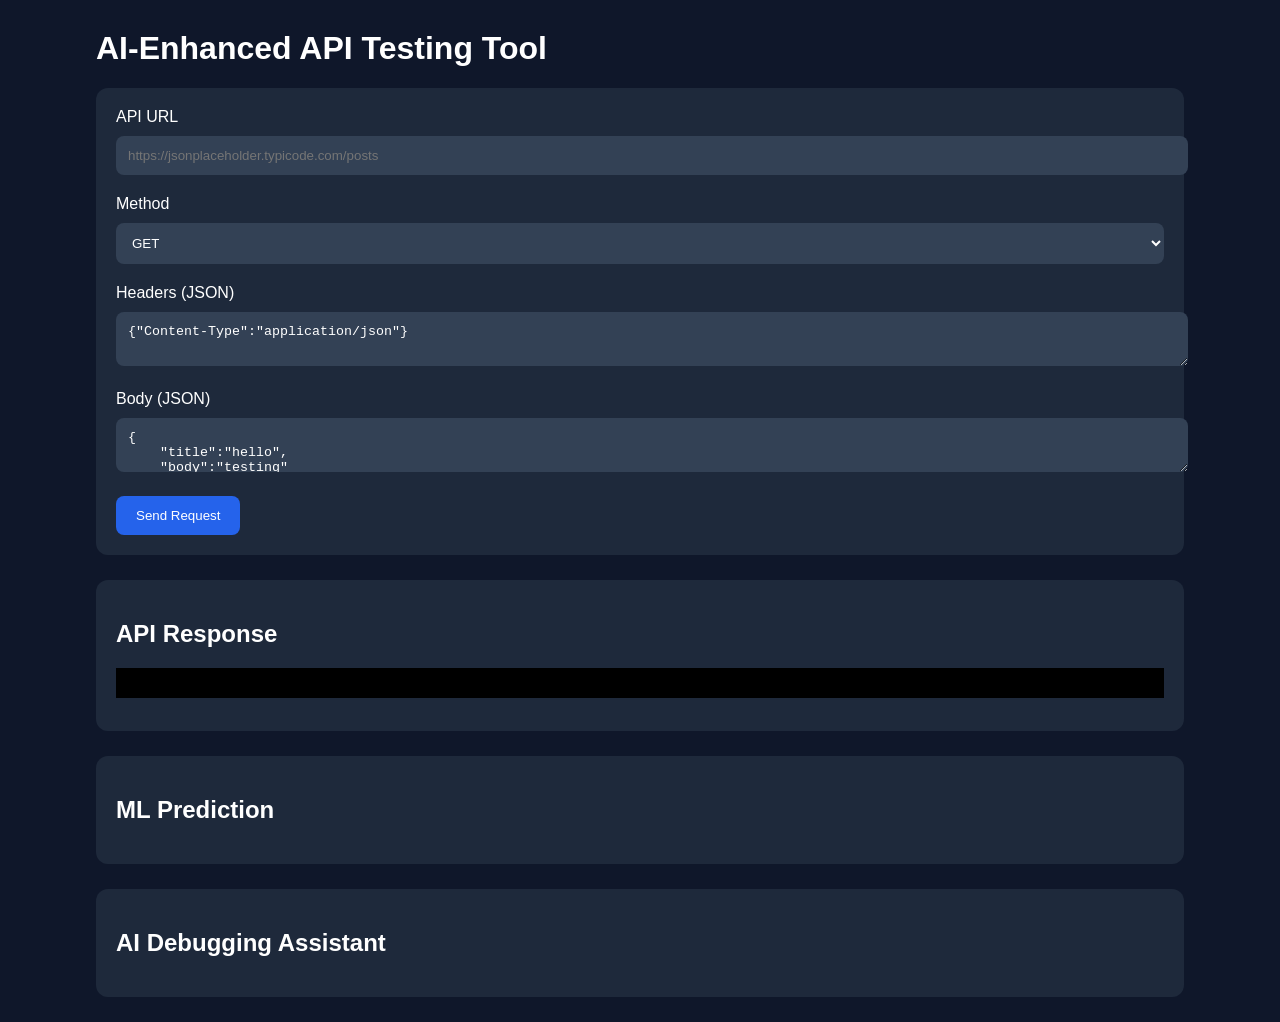
==== frontend/index.html @ 767a8d30 "Initial commit" ====
<!DOCTYPE html>
<html>
<head>
    <title>AI API Testing Tool</title>
    <link rel="stylesheet" href="style.css">
</head>
<body>

<div class="container">
    <h1>AI-Enhanced API Testing Tool</h1>

    <div class="card">
        <label>API URL</label>
        <input type="text" id="url" placeholder="https://jsonplaceholder.typicode.com/posts">

        <label>Method</label>
        <select id="method">
            <option>GET</option>
            <option>POST</option>
            <option>PUT</option>
            <option>DELETE</option>
        </select>

        <label>Headers (JSON)</label>
        <textarea id="headers">{"Content-Type":"application/json"}</textarea>

        <label>Body (JSON)</label>
        <textarea id="body">{
    "title":"hello",
    "body":"testing"
}</textarea>

        <button onclick="sendRequest()">Send Request</button>
    </div>

    <div class="card">
        <h2>API Response</h2>
        <pre id="response"></pre>
    </div>

    <div class="card">
        <h2>ML Prediction</h2>
        <div id="prediction"></div>
    </div>

    <div class="card">
        <h2>AI Debugging Assistant</h2>
        <div id="ai"></div>
    </div>
</div>

<script src="script.js"></script>
</body>
</html>
---- frontend/style.css ----
body {

    margin: 0;
    padding: 0;
    font-family: Arial;
    background: #0f172a;
    color: white;
}

/* NAVBAR */

.navbar {

    background: #1e293b;
    padding: 15px 30px;

    display: flex;
    justify-content: space-between;
    align-items: center;
}

/* CONTAINER */

.container {

    width: 85%;
    margin: auto;
    margin-top: 30px;
}

/* CARD */

.card {

    background: #1e293b;
    padding: 20px;
    border-radius: 12px;
    margin-bottom: 25px;
}

/* INPUTS */

input,
select,
textarea {

    width: 100%;
    padding: 12px;
    margin-top: 10px;
    margin-bottom: 20px;

    border: none;
    border-radius: 8px;

    background: #334155;
    color: white;
}

/* BUTTON */

button {

    background: #2563eb;
    color: white;

    border: none;
    padding: 12px 20px;

    border-radius: 8px;
    cursor: pointer;
}

/* RESPONSE */

pre {

    background: black;
    padding: 15px;
    overflow-x: auto;
}

/* TABLE */

table {

    width: 100%;
    border-collapse: collapse;
}

th,
td {

    border: 1px solid #475569;
    padding: 10px;
}

/* AUTH */

.auth-container {

    width: 400px;

    margin: 100px auto;

    background: #1e293b;

    padding: 30px;

    border-radius: 12px;
}

/* TOGGLE */

.toggle-box {

    display: flex;
    margin-bottom: 20px;
}

.toggle-box button {

    flex: 1;
}

.active {

    background: #0ea5e9;
}

.hidden {

    display: none;
}

.logout-btn {

    background: red;
}
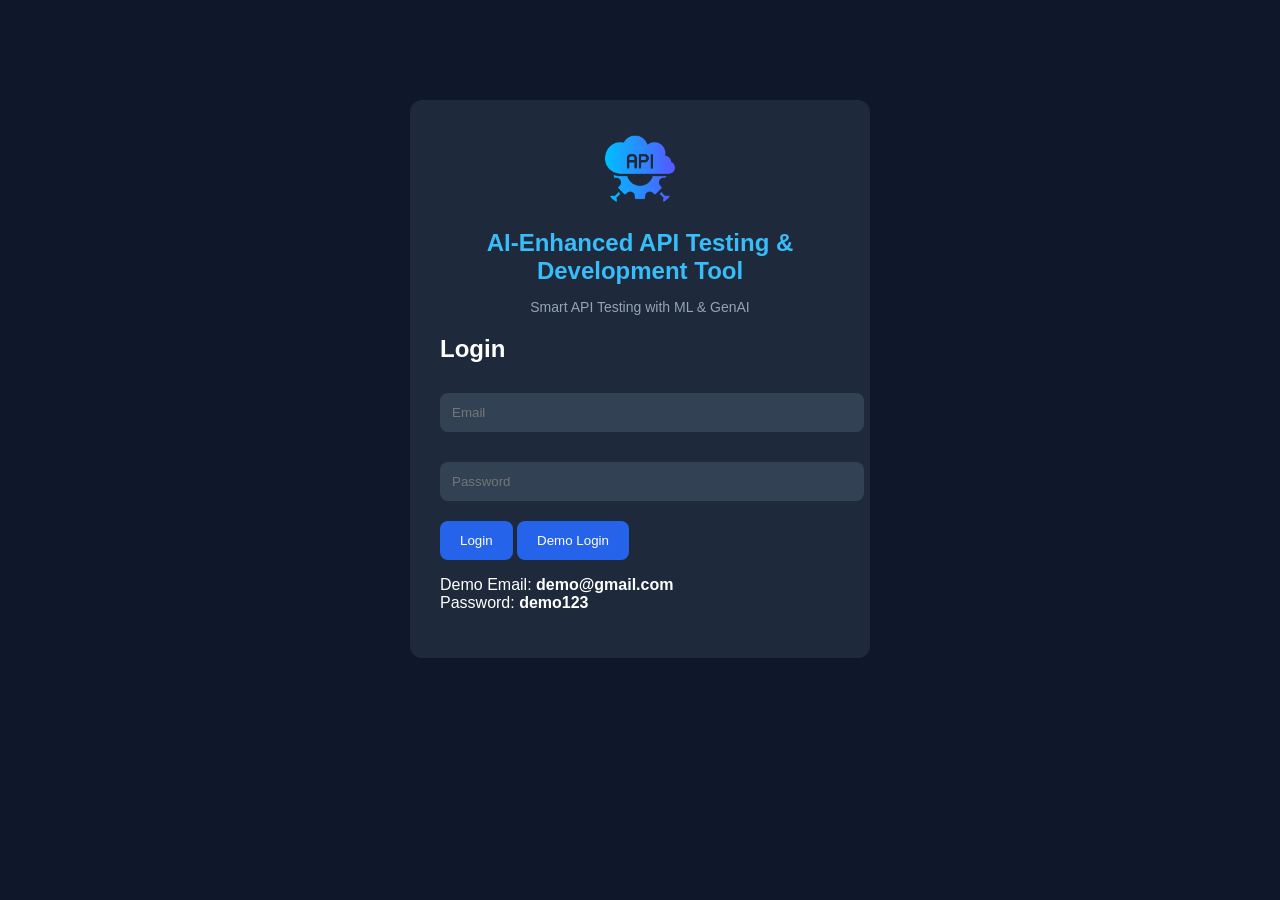
==== commit de18aba2: "Updated Render backend URL" ====
--- a/frontend/index.html
+++ b/frontend/index.html
@@ -1,54 +1,72 @@
 <!DOCTYPE html>
-<html>
+<html lang="en">
+
 <head>
-    <title>AI API Testing Tool</title>
+
+    <meta charset="UTF-8">
+
+    <meta name="viewport"
+          content="width=device-width, initial-scale=1.0">
+
+    <title>AI-Enhanced API Testing</title>
+
     <link rel="stylesheet" href="style.css">
+
 </head>
+
 <body>
 
-<div class="container">
-    <h1>AI-Enhanced API Testing Tool</h1>
+<div class="auth-container">
 
-    <div class="card">
-        <label>API URL</label>
-        <input type="text" id="url" placeholder="https://jsonplaceholder.typicode.com/posts">
+    <div class="logo-container">
 
-        <label>Method</label>
-        <select id="method">
-            <option>GET</option>
-            <option>POST</option>
-            <option>PUT</option>
-            <option>DELETE</option>
-        </select>
+        <img src="10329422.png"
+             alt="Project Logo"
+             class="logo">
 
-        <label>Headers (JSON)</label>
-        <textarea id="headers">{"Content-Type":"application/json"}</textarea>
+        <h1 class="project-title">
+            AI-Enhanced API Testing & Development Tool
+        </h1>
 
-        <label>Body (JSON)</label>
-        <textarea id="body">{
-    "title":"hello",
-    "body":"testing"
-}</textarea>
+        <p class="subtitle">
+            Smart API Testing with ML & GenAI
+        </p>
 
-        <button onclick="sendRequest()">Send Request</button>
     </div>
 
-    <div class="card">
-        <h2>API Response</h2>
-        <pre id="response"></pre>
+    <!-- LOGIN FORM -->
+
+    <div id="loginForm" class="form-box">
+
+        <h2>Login</h2>
+
+        <input type="email"
+               id="login_email"
+               placeholder="Email">
+
+        <input type="password"
+               id="login_password"
+               placeholder="Password">
+
+        <button onclick="login()">
+            Login
+        </button>
+
+        <button onclick="demoLogin()"
+                class="demo-btn">
+            Demo Login
+        </button>
+
+        <p class="demo-text">
+            Demo Email: <b>demo@gmail.com</b><br>
+            Password: <b>demo123</b>
+        </p>
+
     </div>
 
-    <div class="card">
-        <h2>ML Prediction</h2>
-        <div id="prediction"></div>
-    </div>
-
-    <div class="card">
-        <h2>AI Debugging Assistant</h2>
-        <div id="ai"></div>
-    </div>
 </div>
 
 <script src="script.js"></script>
+
 </body>
 </html>
--- a/frontend/style.css
+++ b/frontend/style.css
@@ -9,14 +9,49 @@
 
 /* NAVBAR */
 
-.navbar {
-
-    background: #1e293b;
-    padding: 15px 30px;
-
+.navbar{
     display: flex;
     justify-content: space-between;
     align-items: center;
+    padding: 15px 30px;
+    background: #1e293b;
+    color: white;
+    box-shadow: 0 2px 10px rgba(0,0,0,0.2);
+}
+
+.nav-left{
+    display: flex;
+    align-items: center;
+    gap: 15px;
+}
+
+.nav-logo{
+    width: 50px;
+    height: 50px;
+    border-radius: 50%;
+}
+
+.navbar h2{
+    margin: 0;
+}
+
+.tagline{
+    margin: 0;
+    font-size: 12px;
+    color: #cbd5e1;
+}
+
+.logout-btn{
+    background: #ef4444;
+    color: white;
+    border: none;
+    padding: 10px 18px;
+    border-radius: 8px;
+    cursor: pointer;
+}
+
+.logout-btn:hover{
+    background: #dc2626;
 }
 
 /* CONTAINER */
@@ -135,4 +170,62 @@
 .logout-btn {
 
     background: red;
+}
+#message{
+    margin-top: 10px;
+    font-size: 14px;
+    font-weight: bold;
+}
+.logo-container{
+    text-align: center;
+    margin-bottom: 20px;
+}
+
+.logo{
+    width: 80px;
+    height: 80px;
+    border-radius: 50%;
+    margin-bottom: 10px;
+}
+
+.project-title{
+    font-size: 24px;
+    color: #38bdf8;
+    margin: 5px 0;
+}
+
+.subtitle{
+    font-size: 14px;
+    color: #94a3b8;
+    margin-bottom: 20px;
+}
+#welcome{
+    margin: 20px;
+    color: #4CAF50;
+    font-size: 22px;
+    font-weight: bold;
+}
+
+.badge{
+    padding: 5px 12px;
+    border-radius: 20px;
+    color: white;
+    font-weight: bold;
+}
+
+.badge-200,
+.badge-201{
+    background: green;
+}
+
+.badge-400,
+.badge-401,
+.badge-403,
+.badge-404,
+.badge-429{
+    background: orange;
+}
+
+.badge-500{
+    background: red;
 }
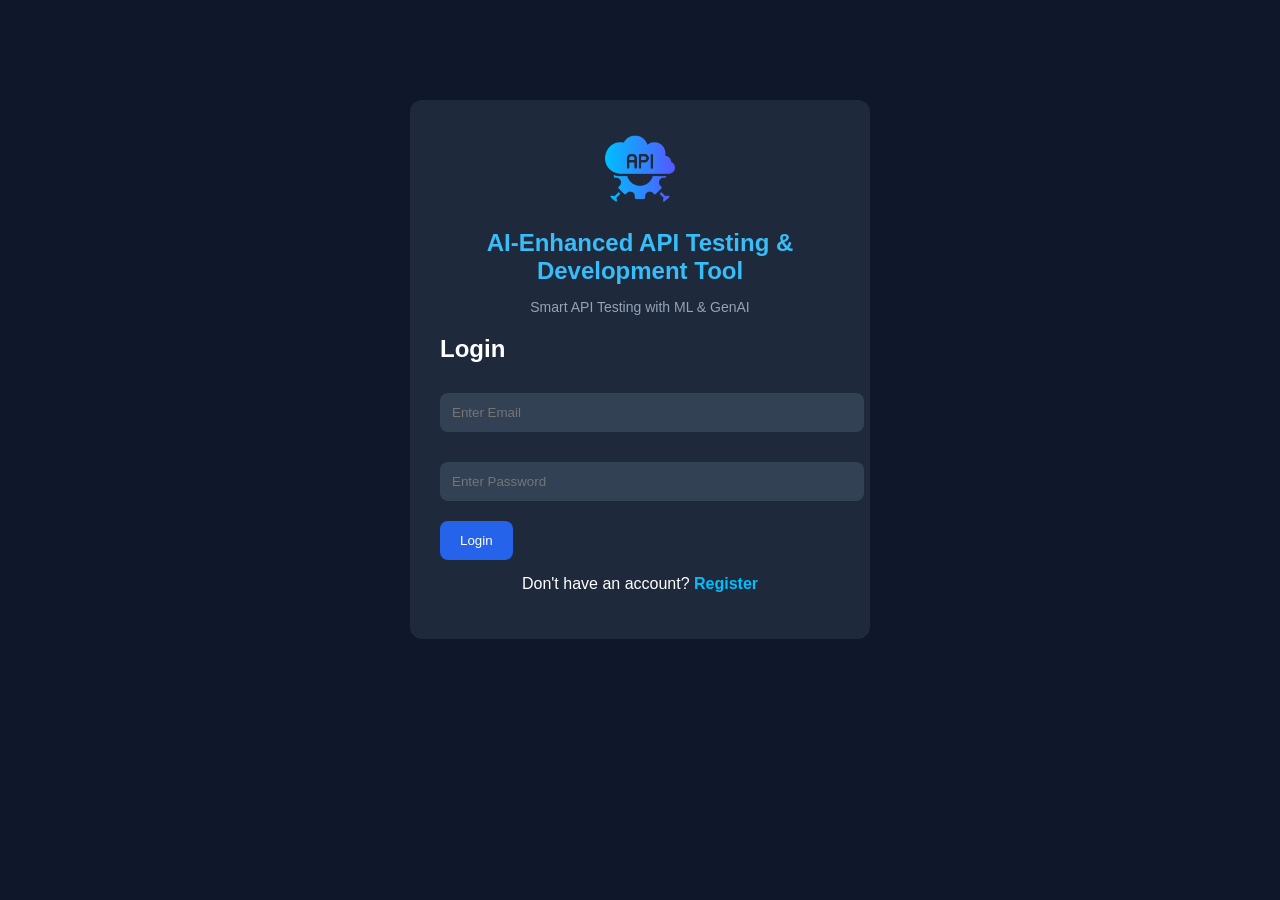
==== commit 4af60428: "latest changes" ====
--- a/frontend/index.html
+++ b/frontend/index.html
@@ -8,65 +8,104 @@
     <meta name="viewport"
           content="width=device-width, initial-scale=1.0">
 
-    <title>AI-Enhanced API Testing</title>
+    <title>AI-Enhanced API Testing Tool</title>
 
-    <link rel="stylesheet" href="style.css">
+    <link rel="stylesheet"
+          href="style.css">
 
 </head>
 
 <body>
 
-<div class="auth-container">
+    <div class="auth-container">
 
-    <div class="logo-container">
+        <!-- Logo Section -->
 
-        <img src="10329422.png"
-             alt="Project Logo"
-             class="logo">
+        <div class="logo-container">
 
-        <h1 class="project-title">
-            AI-Enhanced API Testing & Development Tool
-        </h1>
+            <img src="10329422.png"
+                 alt="Project Logo"
+                 class="logo">
 
-        <p class="subtitle">
-            Smart API Testing with ML & GenAI
-        </p>
+            <h1 class="project-title">
+                AI-Enhanced API Testing &
+                Development Tool
+            </h1>
+
+            <p class="subtitle">
+                Smart API Testing with ML & GenAI
+            </p>
+
+        </div>
+
+        <!-- LOGIN FORM -->
+
+        <div id="loginForm"
+             class="form-box">
+
+            <h2>Login</h2>
+
+            <input type="email"
+                   id="login_email"
+                   placeholder="Enter Email">
+
+            <input type="password"
+                   id="login_password"
+                   placeholder="Enter Password">
+
+            <button onclick="login()">
+                Login
+            </button>
+
+            <p class="switch-text">
+                Don't have an account?
+
+                <a href="#"
+                   onclick="showRegister()">
+                    Register
+                </a>
+            </p>
+
+        </div>
+
+        <!-- REGISTER FORM -->
+
+        <div id="registerForm"
+             class="form-box hidden">
+
+            <h2>Register</h2>
+
+            <input type="text"
+                   id="username"
+                   placeholder="Enter Username">
+
+            <input type="email"
+                   id="email"
+                   placeholder="Enter Email">
+
+            <input type="password"
+                   id="password"
+                   placeholder="Enter Password">
+
+            <button onclick="register()">
+                Register
+            </button>
+
+            <p class="switch-text">
+                Already have an account?
+
+                <a href="#"
+                   onclick="showLogin()">
+                    Login
+                </a>
+            </p>
+
+        </div>
 
     </div>
 
-    <!-- LOGIN FORM -->
-
-    <div id="loginForm" class="form-box">
-
-        <h2>Login</h2>
-
-        <input type="email"
-               id="login_email"
-               placeholder="Email">
-
-        <input type="password"
-               id="login_password"
-               placeholder="Password">
-
-        <button onclick="login()">
-            Login
-        </button>
-
-        <button onclick="demoLogin()"
-                class="demo-btn">
-            Demo Login
-        </button>
-
-        <p class="demo-text">
-            Demo Email: <b>demo@gmail.com</b><br>
-            Password: <b>demo123</b>
-        </p>
-
-    </div>
-
-</div>
-
-<script src="script.js"></script>
+    <script src="script.js"></script>
 
 </body>
+
 </html>
--- a/frontend/style.css
+++ b/frontend/style.css
@@ -205,7 +205,6 @@
     font-size: 22px;
     font-weight: bold;
 }
-
 .badge{
     padding: 5px 12px;
     border-radius: 20px;
@@ -228,4 +227,19 @@
 
 .badge-500{
     background: red;
+}
+
+.hidden {
+    display: none;
+}
+
+.switch-text {
+    margin-top: 15px;
+    text-align: center;
+}
+
+.switch-text a {
+    text-decoration: none;
+    color: #00bfff;
+    font-weight: bold;
 }
